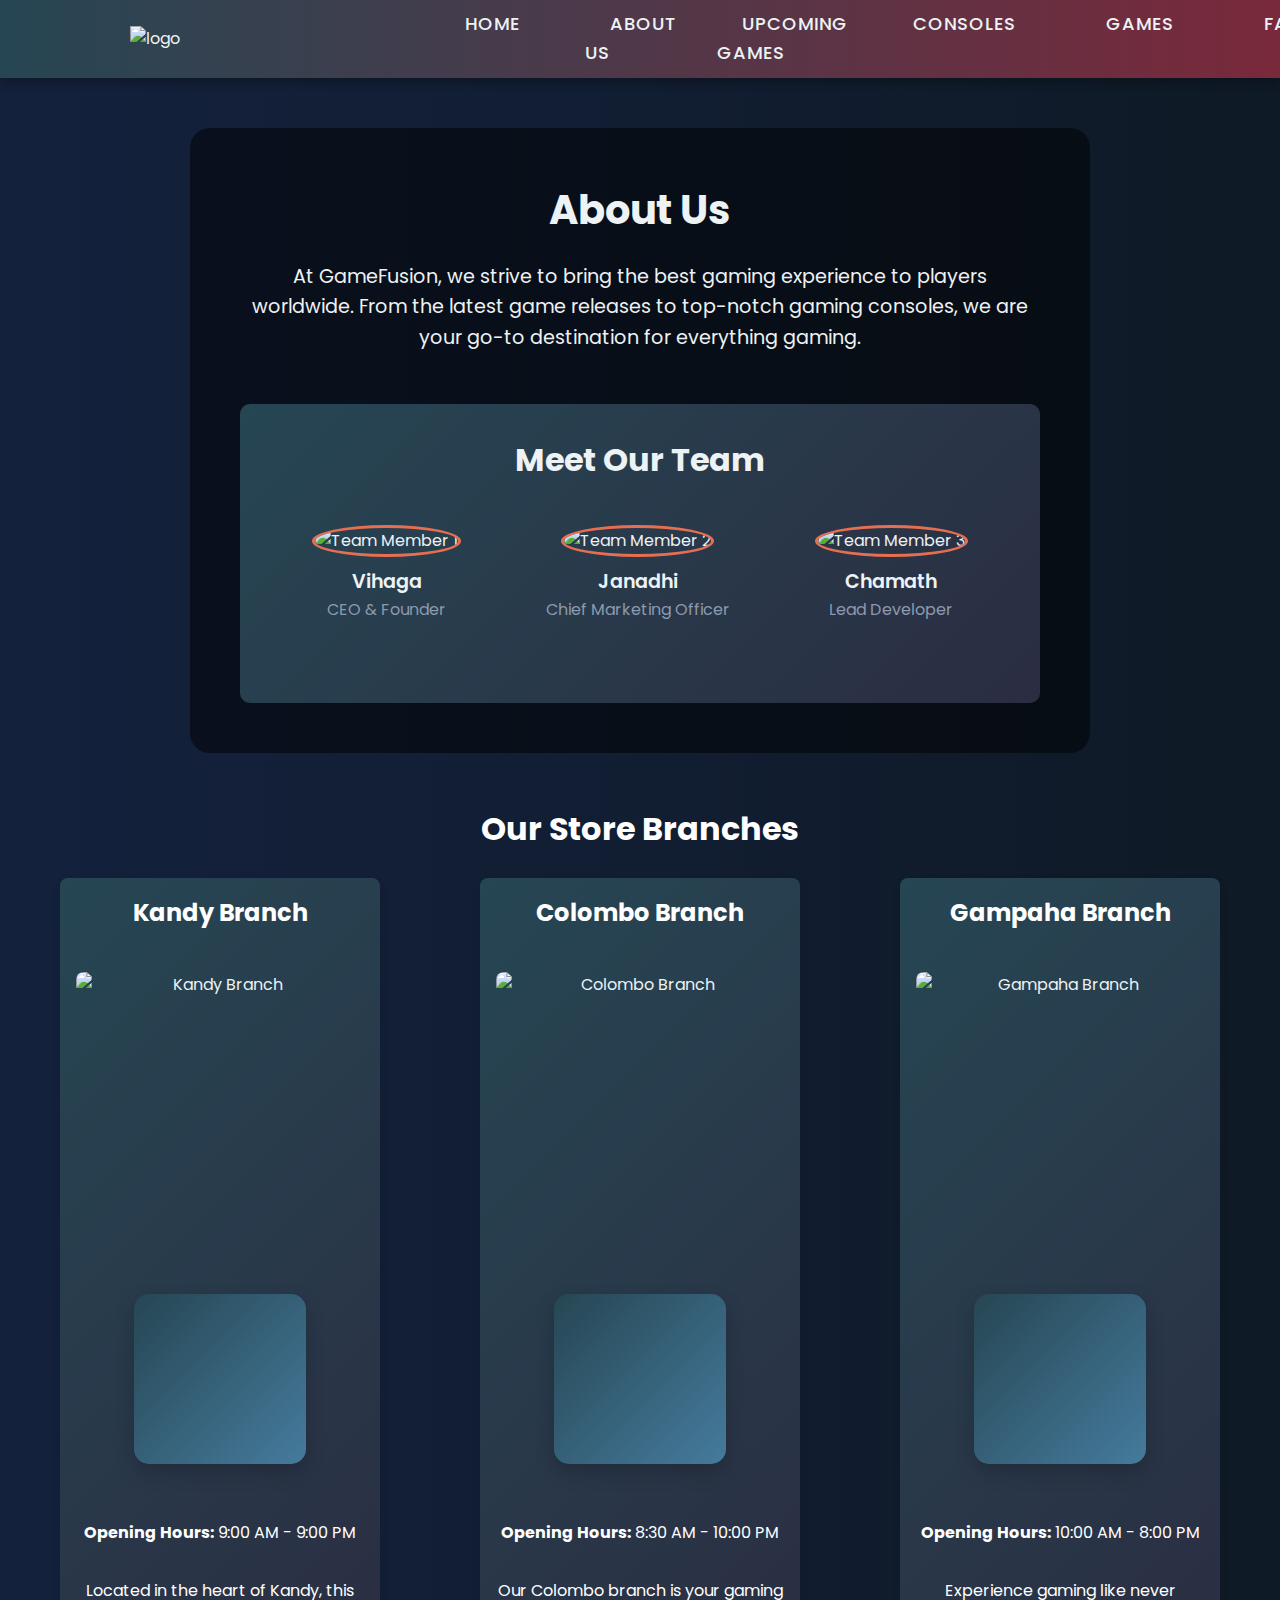
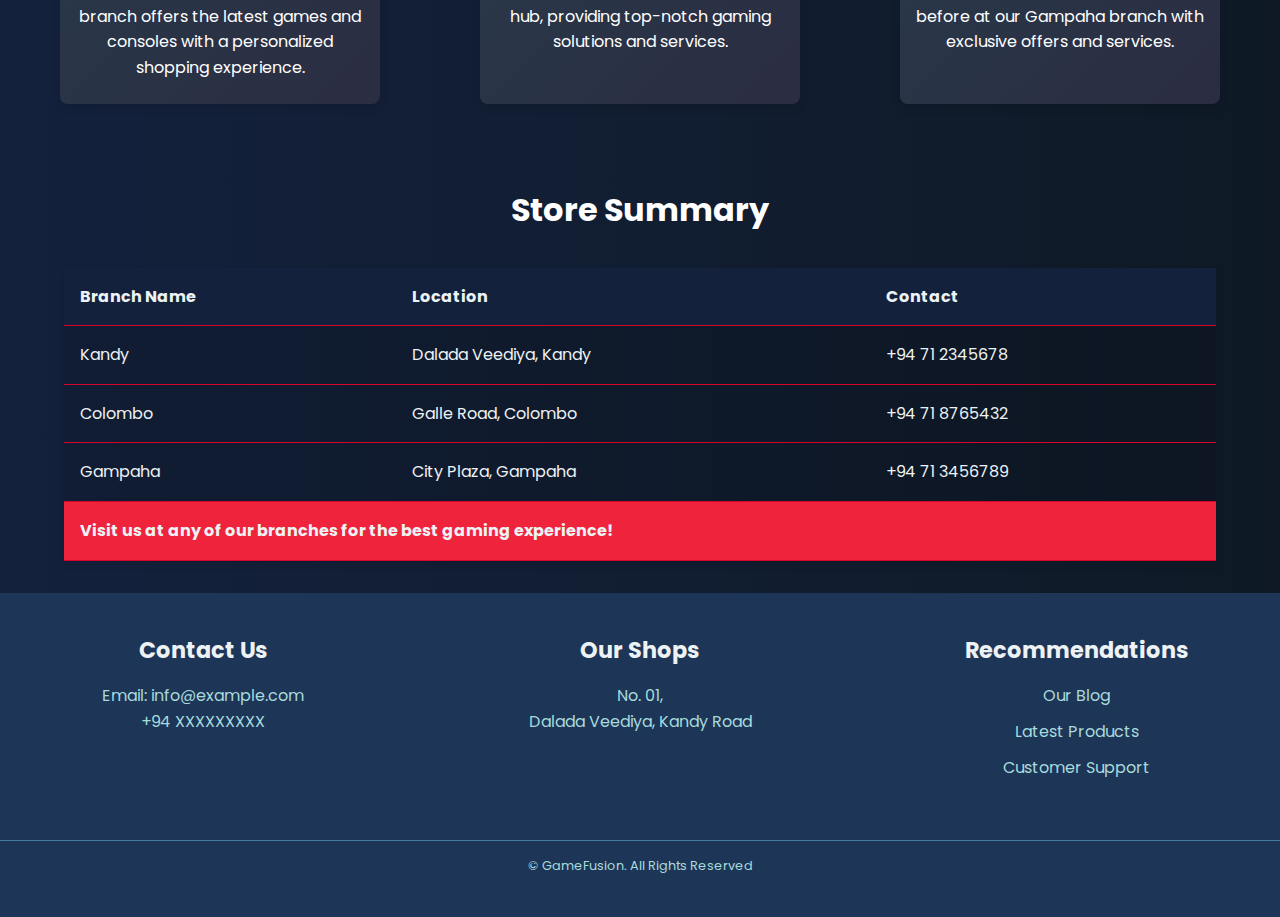
==== About_us.html @ dedd91a3 "Add files via upload" ====
<!DOCTYPE html>
<html lang="en">
<head>
    <meta charset="UTF-8">
    <meta name="viewport" content="width=device-width, initial-scale=1.0">
    <meta http-equiv="X-UA-Compatible" content="ie=edge">
    <title>GameFusion</title>
    <link href="https://fonts.googleapis.com/css2?family=Poppins:wght@300;400;600&display=swap" rel="stylesheet">
    <link rel="stylesheet" href="About_us.css">
</head>
<body>
    <header>
        <div class="containerheader">
            <img src="images/Gamefusion logo/GameFusion.png" alt="logo" class="logo">   
        </div>
        <div>
            <nav>
                <label for="menu-toggle" class="hamburger-menu">
                    <span class="bar"></span>
                    <span class="bar"></span>
                    <span class="bar"></span>
                </label>

                <ul>
                    <li><a href="./redo.html">Home</a></li>
                    <li><a href="./About_us.html">About Us</a></li>
                    <li><a href="./Upcoming_games.html">Upcoming Games</a></li> 
                    <li><a href="./Consoles.html">Consoles</a></li>
                    <li><a href="./Games.html">Games</a></li>
                    <li><a href="./FAQ.html">FAQ</a></li>
                </ul>
            </nav>
        </div>
    </header>

    <main>
        <section id="about-us">
            <div class="about-container">
                <h1>About Us</h1>
                <p>At GameFusion, we strive to bring the best gaming experience to players worldwide. From the latest game releases to top-notch gaming consoles, we are your go-to destination for everything gaming.</p>

                <div class="team-section">
                    <h2>Meet Our Team</h2>
                    <div class="team">
                        <div class="team-member">
                            <img src="images/Team Members/Vihaga.jpg" alt="Team Member 1">
                            <h3>Vihaga</h3>
                            <p>CEO & Founder</p>
                        </div>
                        <div class="team-member">
                            <img src="images/Team Members/Jana.jpg" alt="Team Member 2">
                            <h3>Janadhi</h3>
                            <p>Chief Marketing Officer</p>
                        </div>
                        <div class="team-member">
                            <img src="images/Team Members/Chama.jpg" alt="Team Member 3">
                            <h3>Chamath</h3>
                            <p>Lead Developer</p>
                        </div>
                    </div>
                </div>
            </div>
        </section>
    </main>

<!-- Branches Section -->
<section id="branches">
    <h2 class="section-title">Our Store Branches</h2>
    <div class="branches-container">
    
    <!-- Branch 1 -->
    <div class="branch">
        <h3 class="branch-title">Kandy Branch</h3>
        <img class="branch-image" src="images/branch/Kandy.jpg" alt="Kandy Branch">
        <iframe 
            class="branch-map"
            src="https://www.google.com/maps/embed?pb=!1m18!1m12!1m3!1d31684.83820284151!2d80.6285483!3d7.2905712!2m3!1f0!2f0!3f0!3m2!1i1024!2i768!4f13.1!3m3!1m2!1s0x3ae3699c1f2b7a67%3A0x2c9dc287848e1c7c!2sKandy%2C%20Sri%20Lanka!5e0!3m2!1sen!2slk!4v1234567890"
            width="600" height="450" style="border:0;" allowfullscreen="" loading="lazy">
        </iframe>
        <p class="branch-hours"><strong>Opening Hours:</strong> 9:00 AM - 9:00 PM</p>
        <p class="branch-description">Located in the heart of Kandy, this branch offers the latest games and consoles with a personalized shopping experience.</p>
    </div>

    <!-- Branch 2 -->
    <div class="branch">
        <h3 class="branch-title">Colombo Branch</h3>
        <img class="branch-image" src="images/branch/Colombo.jpg" alt="Colombo Branch">
        <iframe 
            class="branch-map"
            src="https://www.google.com/maps/embed?pb=!1m18!1m12!1m3!1d31685.439804541274!2d79.8524349!3d6.9270786!2m3!1f0!2f0!3f0!3m2!1i1024!2i768!4f13.1!3m3!1m2!1s0x3ae2594588b8b88f%3A0x9a6d2f4e9a1d79d0!2sColombo%2C%20Sri%20Lanka!5e0!3m2!1sen!2slk!4v1234567890"
            width="600" height="450" style="border:0;" allowfullscreen="" loading="lazy">
        </iframe>
        <p class="branch-hours"><strong>Opening Hours:</strong> 8:30 AM - 10:00 PM</p>
        <p class="branch-description">Our Colombo branch is your gaming hub, providing top-notch gaming solutions and services.</p>
    </div>

    <!-- Branch 3 -->
    <div class="branch">
        <h3 class="branch-title">Gampaha Branch</h3>
        <img class="branch-image" src="images/branch/Gampaha.jpg" alt="Gampaha Branch">
        <iframe 
            class="branch-map"
            src="https://www.google.com/maps/embed?pb=!1m18!1m12!1m3!1d31703.710947805993!2d80.0094495!3d7.0938827!2m3!1f0!2f0!3f0!3m2!1i1024!2i768!4f13.1!3m3!1m2!1s0x3ae308ebded4c091%3A0x3dfcf5426e4d1d99!2sGampaha%2C%20Sri%20Lanka!5e0!3m2!1sen!2slk!4v1234567890"
            width="600" height="450" style="border:0;" allowfullscreen="" loading="lazy">
        </iframe>
        <p class="branch-hours"><strong>Opening Hours:</strong> 10:00 AM - 8:00 PM</p>
        <p class="branch-description">Experience gaming like never before at our Gampaha branch with exclusive offers and services.</p>
    </div>
    </div>
</section>

<!-- Summary Table -->
<section id="summary-table">
    <h2 class="section-title">Store Summary</h2>
    <table class="store-table">
        <thead>
            <tr>
                <th>Branch Name</th>
                <th>Location</th>
                <th>Contact</th>
            </tr>
        </thead>
        <tbody>
            <tr>
                <td>Kandy</td>
                <td>Dalada Veediya, Kandy</td>
                <td>+94 71 2345678</td>
            </tr>
            <tr>
                <td>Colombo</td>
                <td>Galle Road, Colombo</td>
                <td>+94 71 8765432</td>
            </tr>
            <tr>
                <td>Gampaha</td>
                <td>City Plaza, Gampaha</td>
                <td>+94 71 3456789</td>
            </tr>
        </tbody>
        <tfoot>
            <tr>
                <td colspan="3">Visit us at any of our branches for the best gaming experience!</td>
            </tr>
        </tfoot>
    </table>
</section>


    <footer class="footer">
        <div class="footer-container">
            <div class="footer-section Contact-Us">
                <h3>Contact Us</h3>
                <p>Email: <a href="mailto:info@example.com">info@example.com</a></p>
                <p>+94 XXXXXXXXX</p>
            </div>
            <div class="footer-section footerAddress">
                <h3>Our Shops</h3>
                <p>No. 01,</p>
                <p>Dalada Veediya, Kandy Road</p>
            </div>
            <div class="footer-section footerRecommendations">
                <h3>Recommendations</h3>
                <ul>
                    <li><a href="#">Our Blog</a></li>
                    <li><a href="#">Latest Products</a></li>
                    <li><a href="#">Customer Support</a></li>
                </ul>
            </div>
        </div>
        <div class="footer-bottom">
            <p>&copy; GameFusion. All Rights Reserved</p>
        </div>
    </footer>
</body>
</html>
---- About_us.css ----
* {
  margin: 0;
  padding: 0;
  box-sizing: border-box;
  font-family: 'Poppins', sans-serif;
}


body {
  font-family: 'Poppins', sans-serif;
  background-color: #14213d;
  color: #edf2f4;
  line-height: 1.6;
    background: linear-gradient(90deg, #14213d, #0c161a, #1e1e2f);
  background-size: 300% 300%;
  animation: gradient-animation 6s ease infinite;
}

@keyframes gradient-animation {
  0% { background-position: 0% 50%; }
  50% { background-position: 100% 50%; }
  100% { background-position: 0% 50%; }
}



h1, h2, h3 {
  color: #edf2f4;
}

a {
  text-decoration: none;
  color: inherit;
}

header {
  background: linear-gradient(270deg, #457b9d, #d904277e, #ef233b98, #264653);
  background-size: 400% 400%;
  animation: gradientShift 6s ease infinite;
  box-shadow: 0 4px 10px rgba(0, 0, 0, 0.3);
  display: flex;
  justify-content: space-between;
  align-items: center;
  padding: 10px;
}

@keyframes gradientShift {
  0% {
    background-position: 0% 50%;
  }
  50% {
    background-position: 100% 50%;
  }
  100% {
    background-position: 0% 50%;
  }
}


header .containerheader {
  display: flex;
  justify-content: flex-start; /* Keeps the logo on the left */
  align-items: center;
}

header .logo {
  width: 400px;
  height: auto;
  margin-left: 30%;
  animation: fadeInLogo 2s ease-in-out forwards;
}

header nav {
  position: relative;
  margin-left: 30px;
}

header nav ul {
  list-style: none;
  display: flex;
  justify-content: center;
  gap: 40px; /* Adjusted gap for better spacing */
  margin: 0;
}

header nav ul li {
  position: relative;
}

header nav ul li a {
  color: #edf2f4;
  font-size: 18px;
  text-transform: uppercase;
  font-weight: 500;
  letter-spacing: 1px;
  text-decoration: none; /* Removes underline */
  transition: color 0.3s ease, transform 0.3s ease, box-shadow 0.3s ease;
  padding: 15px 25px; /* Added padding for better clickability */
  border-radius: 6px;  /* Slight rounding for smoother edges */
}

header nav ul li a:hover {
  color: #14213d; /* Premium hover color */
  transform: scale(1.05); /* Subtle scaling effect */
  box-shadow: 0 3px 10px rgba(0, 0, 0, 0.15); /* Soft shadow on hover */
}

header nav ul li a:before {
  content: '';
  position: absolute;
  width: 100%;
  height: 3px;
  bottom: -5px;
  left: 0;
  background-color: #d90429; /* Underline color matching hover color */
  transform: scaleX(0);
  transform-origin: bottom right;
  transition: transform 0.3s ease, background-color 0.3s ease;
}

header nav ul li a:hover:before {
  transform: scaleX(1);
  transform-origin: bottom left;
  background-color: #14213d; /* Underline color changes on hover for a refined effect */
}

@keyframes slideInHeader {
  from {
    transform: translateY(-100px);
    opacity: 0;
  }
  to {
    transform: translateY(0);
    opacity: 1;
  }
}

@keyframes fadeInLogo {
  from {
    opacity: 0;
    transform: translateY(-20px);
  }
  to {
    opacity: 1;
    transform: translateY(0);
  }
}


  
main {
    padding: 50px 20px;
    text-align: center;
}

#about-us {
    max-width: 900px;
    margin: 0 auto;
    padding: 50px;
    position: relative;
    color: #edf2f4;
}

#about-us::before {
    content: '';
    position: absolute;
    top: 0;
    left: 0;
    width: 100%;
    height: 100%;
    background: rgba(0, 0, 0, 0.5); /* Overlay to improve readability */
    z-index: -1;
    border-radius: 20px;
}

.about-container h1 {
    font-size: 2.5rem;
    margin-bottom: 20px;
}

.about-container p {
    font-size: 1.2rem;
    margin-bottom: 30px;
}

.team-section {
    margin-top: 50px;
    background: linear-gradient(135deg, #264653, #2b2d42);
    padding: 30px;
    border-radius: 10px;
}

.team-section h2 {
    font-size: 2rem;
    margin-bottom: 20px;
}

.team {
    display: flex;
    justify-content: space-around;
    flex-wrap: wrap;
}

.team-member {
    text-align: center;
    margin: 20px;
    transition: transform 0.3s ease-in-out;
}

.team-member:hover {
    transform: scale(1.1);
}

.team-member img {
    width: 150px;
    height: 150px;
    border-radius: 50%;
    object-fit: cover;
    margin-bottom: 10px;
    border: 3px solid #e76f51;
    transition: border-color 0.3s;
}

.team-member img:hover {
    border-color: #457b9d;
}

.team-member h3 {
    font-size: 1.2rem;
    font-weight: 600;
}

.team-member p {
    font-size: 1rem;
    color: #8d99ae;
}


/* Section Titles */
.section-title {
    text-align: center;
    font-size: 2rem;
    margin-bottom: 1.5rem;
    color: #ffffff; /* Dark Blue */
}

/* Branch Section */
.branches-container {
  display: flex;
  justify-content: center;
  gap: 100px;
  flex-wrap: wrap;
  margin-bottom: 80px;
}

.branch {
  background: linear-gradient(135deg, #264653, #2b2d42);
  border-radius: 8px;
  box-shadow: 0 4px 8px rgba(0, 0, 0, 0.1);
  width: 25%; /* Adjust card width */
  padding: 1rem;
  text-align: center;
  display: flex;
  flex-direction: column;
  gap: 1.5rem;
}


.branch-title {
    font-size: 1.5rem;
    color: #ffffff; /* Crimson Red */
    margin-bottom: 1rem;
}

.branch-image {
    max-width: 100%;
    height:250px;
    border-radius: 8px;
    margin-bottom: 1rem;
}

.branch-map {
  margin: 2rem auto; /* Center the section */
  width: 60%; /* Adjust width to make it smaller */
  height: auto; /* Ensure aspect ratio is maintained */
  border-radius: 15px; /* Smooth edges for a premium feel */
  overflow: hidden; /* Remove any overflow */
  box-shadow: 0 8px 20px rgba(0, 0, 0, 0.2); /* Add a soft shadow for depth */
  display: flex;
  justify-content: center;
  align-items: center;
  background: linear-gradient(135deg, #264653, #457b9d); /* Premium gradient background */
  padding: 10px; /* Add spacing inside the container */
  transition: transform 0.3s ease, box-shadow 0.3s ease;
}

.branch-map:hover {
  transform: scale(1.05); /* Subtle scaling effect on hover */
  box-shadow: 0 10px 30px rgba(0, 0, 0, 0.3); /* Enhanced shadow on hover */
}


.branch-hours, 
.branch-description {
    font-size: 1rem;
    color: #ffffff; /* Deep Navy Blue */
    margin-bottom: 0.5rem;
}

/* Summary Table */
.store-table {
    width: 90%;
    margin: 2rem auto;
    border-collapse: collapse;
    background-color: #0000001f; /* Light background */
    box-shadow: 0 4px 8px rgba(0, 0, 0, 0.1);
}

.store-table th, 
.store-table td {
    padding: 1rem;
    text-align: left;
    border-bottom: 1px solid #d90429; /* Deep Red */
}

.store-table th {
    background-color: #14213d; /* Dark Blue */
    color: #edf2f4; /* Off White */
}

.store-table tr:hover {
    background-color: #8d99ae; /* Slate Gray */
    color: #edf2f4; /* Off White */
}

.store-table tfoot {
    text-align: center;
    background-color: #ef233c; /* Crimson Red */
    color: #edf2f4; /* Off White */
    font-weight: bold;
}



/* Footer */
footer {
    background-color: #1d3557;
    padding: 40px 0;
    color: #a8dadc;
    text-align: center;
  }
  
  .footer-container {
    display: flex;
    justify-content: center;
    flex-wrap: wrap;
    gap: 30px;
  }
  
  .footer-section {
    width: 30%;
    flex: 1;
    text-align: center;
    margin-bottom: 20px;
  }
  
  .footer-section h3 {
    font-size: 1.4em;
    margin-bottom: 15px;
  }
  
  .footer-section p, .footer-section a {
    color: #a8dadc;
    text-decoration: none;
    transition: color 0.3s ease, transform 0.3s ease;
  }
  
  .footer-section a:hover {
    color: #e76f51;
    transform: scale(1.1);
  }
  
  .footer-section ul {
    list-style: none;
  }
  
  .footer-section ul li {
    margin-bottom: 10px;
  }
  
  .footer-bottom {
    margin-top: 30px;
    border-top: 1px solid #457b9d;
    padding-top: 15px;
    font-size: 0.8em;
    color: #a8dadc;
  }






  /* Header */
@media (max-width: 768px) {
    header .containerheader {
      flex-direction: column;
      align-items: center;
    }
  
    header .logo {
      margin-left: 0; /* Center the logo */
      width: 200px; /* Reduce logo size */
      height: auto;
      margin-bottom: 20px; /* Space out the logo from the nav */
    }
  
    header nav ul {
      flex-direction: column;
      align-items: center; /* Center the nav items */
      gap: 20px;
    }
  
    header nav ul li a {
      font-size: 16px; /* Adjust font size for mobile */
      text-align: center; /* Center align links */
    }
  }
  
  /* Hero Images */
  @media (max-width: 768px) {
    .hero-container {
      height: 400px; /* Adjust height of hero container for mobile */
    }
  
    .slideshow-container {
      height: 100%;
    }
  
    .hero-image {
      width: 100%;
      height: auto;
    }
  }
  
  /* Categories */
  @media (max-width: 768px) {
    .categories {
      flex-direction: column; /* Stack categories vertically */
      gap: 30px;
      align-items: center; /* Center align the categories */
    }
  
    .category {
      width: 90%; /* Make categories wider on mobile */
      margin: 0; /* Remove margin for mobile */
    }
  
    .category-img {
      width: 100%; /* Ensure the image inside categories scales correctly */
      height: auto;
    }
  
    /* Ensure the categories text is centered */
    .category h3, .category p {
      text-align: center;
    }
  }
  
  /* Adjustments for Extra Small Screens (e.g., mobile phones) */
  @media (max-width: 480px) {
    body {
      padding: 0 10px; /* Add padding to prevent content from touching edges */
    }
  
    header nav ul li a {
      font-size: 14px; /* Further reduce font size for very small screens */
    }
  
    .hero-container {
      height: 300px; /* Reduce hero section height on very small screens */
    }
  
    .category {
      width: 100%; /* Make categories full width on smaller screens */
      padding: 10px; /* Reduce padding */
    }
  
    footer .footer-container {
      flex-direction: column; /* Stack footer items vertically */
      align-items: center;
    }
  
    footer .footer-section {
      width: 100%; /* Make footer sections full width */
    }
  
    .footer-bottom {
      font-size: 0.7em; /* Reduce footer text size */
    }
  }
  
  
  
  
  
  /* Basic Styles for Hamburger Menu */
  .hamburger-menu {
    display: none;
    cursor: pointer;
    flex-direction: column;
    gap: 5px;
    z-index: 999; /* Ensure it sits on top */
  }
  
  .hamburger-menu .bar {
    width: 30px;
    height: 3px;
    background-color: #edf2f4;
    border-radius: 5px;
  }
  
  /* Hide the checkbox by default */
  .menu-toggle {
    display: none;
  }
  
  /* Navigation Menu */
  #nav-list {
    list-style: none;
    display: flex;
    gap: 20px;
  }
  
  #nav-list li a {
    color: #edf2f4;
    font-size: 18px;
    text-transform: uppercase;
    font-weight: 500;
    transition: color 0.3s ease, transform 0.3s ease;
  }
  
  /* Media Queries */
  @media (max-width: 768px) {
    header .containerheader {
      flex-direction: column;
      align-items: center;
    }
  
    header .logo {
      width: 200px;
      height: auto;
      margin-bottom: 20px;
    }
  
    /* Initially hide the navigation menu on mobile */
    header nav ul {
      flex-direction: column;
      align-items: center;
      gap: 20px;
      display: none; /* Hide menu by default */
      width: 100%;
      padding: 20px 0;
      background-color: #2b2d42; /* Menu background color */
      position: absolute;
      top: 70px;
      left: 0;
      right: 0;
      box-shadow: 0 6px 15px rgba(0, 0, 0, 0.2);
    }
  
    /* Show hamburger on small screens */
    .hamburger-menu {
      display: flex;
    }
  
    /* When the checkbox is checked, show the menu */
    .menu-toggle:checked + .hamburger-menu + #nav-list {
      display: flex;
    }
  
    /* Mobile styles for links */
    header nav ul li a {
      font-size: 20px;
      padding: 10px;
      width: 100%;
      text-align: center;
    }
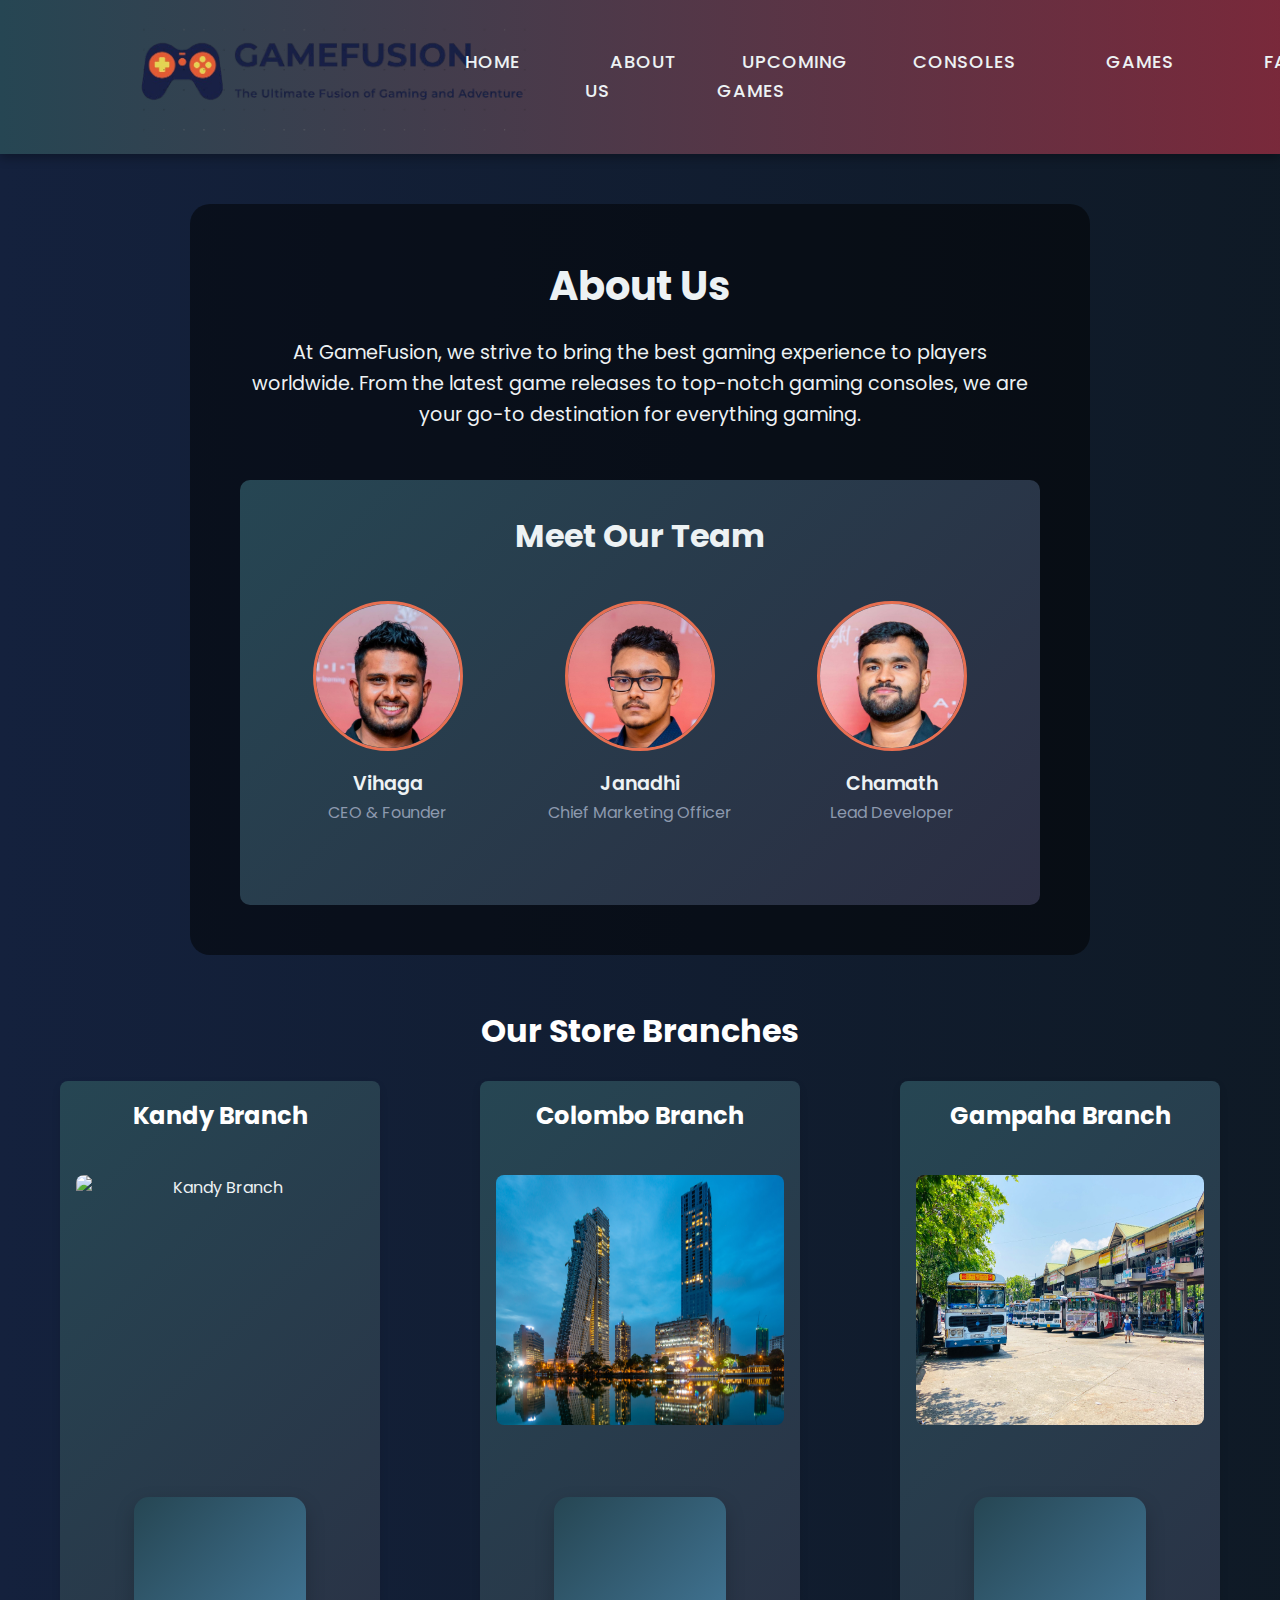
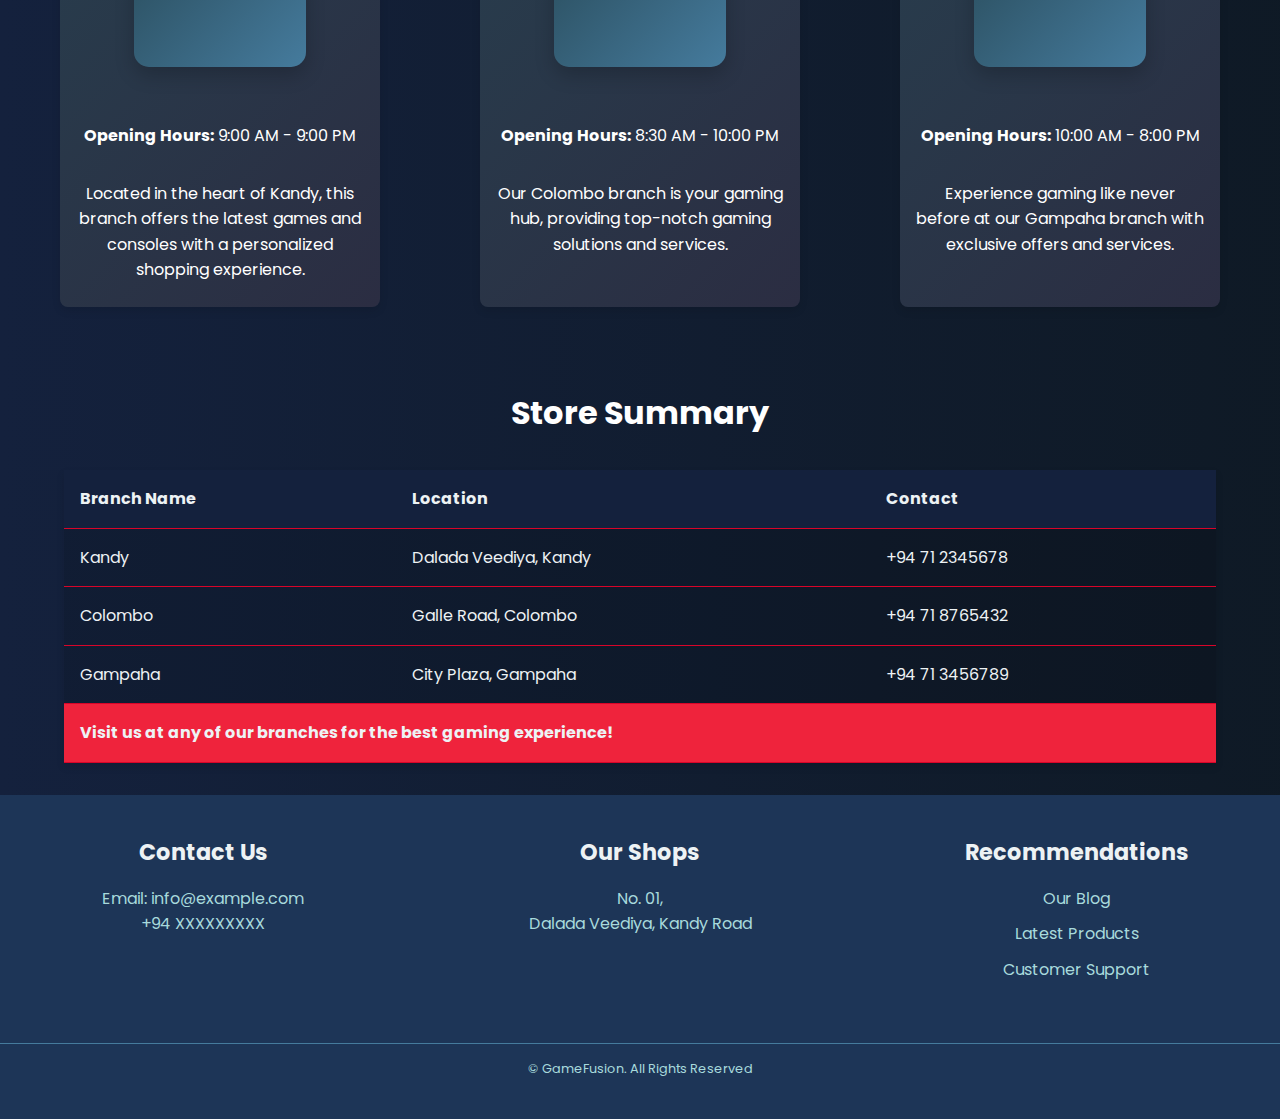
==== commit 9f15a450: "Update About_us.html" ====
--- a/About_us.html
+++ b/About_us.html
@@ -11,7 +11,7 @@
 <body>
     <header>
         <div class="containerheader">
-            <img src="images/Gamefusion logo/GameFusion.png" alt="logo" class="logo">   
+            <img src="Gamefusion logo/GameFusion.png" alt="logo" class="logo">   
         </div>
         <div>
             <nav>
@@ -22,7 +22,7 @@
                 </label>
 
                 <ul>
-                    <li><a href="./redo.html">Home</a></li>
+                    <li><a href="./index.html">Home</a></li>
                     <li><a href="./About_us.html">About Us</a></li>
                     <li><a href="./Upcoming_games.html">Upcoming Games</a></li> 
                     <li><a href="./Consoles.html">Consoles</a></li>
@@ -43,17 +43,17 @@
                     <h2>Meet Our Team</h2>
                     <div class="team">
                         <div class="team-member">
-                            <img src="images/Team Members/Vihaga.jpg" alt="Team Member 1">
+                            <img src="Team Members/Vihaga.jpg" alt="Team Member 1">
                             <h3>Vihaga</h3>
                             <p>CEO & Founder</p>
                         </div>
                         <div class="team-member">
-                            <img src="images/Team Members/Jana.jpg" alt="Team Member 2">
+                            <img src="Team Members/Jana.jpg" alt="Team Member 2">
                             <h3>Janadhi</h3>
                             <p>Chief Marketing Officer</p>
                         </div>
                         <div class="team-member">
-                            <img src="images/Team Members/Chama.jpg" alt="Team Member 3">
+                            <img src="Team Members/Chama.jpg" alt="Team Member 3">
                             <h3>Chamath</h3>
                             <p>Lead Developer</p>
                         </div>
@@ -71,7 +71,7 @@
     <!-- Branch 1 -->
     <div class="branch">
         <h3 class="branch-title">Kandy Branch</h3>
-        <img class="branch-image" src="images/branch/Kandy.jpg" alt="Kandy Branch">
+        <img class="branch-image" src="branch/Kandy.jpg" alt="Kandy Branch">
         <iframe 
             class="branch-map"
             src="https://www.google.com/maps/embed?pb=!1m18!1m12!1m3!1d31684.83820284151!2d80.6285483!3d7.2905712!2m3!1f0!2f0!3f0!3m2!1i1024!2i768!4f13.1!3m3!1m2!1s0x3ae3699c1f2b7a67%3A0x2c9dc287848e1c7c!2sKandy%2C%20Sri%20Lanka!5e0!3m2!1sen!2slk!4v1234567890"
@@ -84,7 +84,7 @@
     <!-- Branch 2 -->
     <div class="branch">
         <h3 class="branch-title">Colombo Branch</h3>
-        <img class="branch-image" src="images/branch/Colombo.jpg" alt="Colombo Branch">
+        <img class="branch-image" src="branch/Colombo.jpg" alt="Colombo Branch">
         <iframe 
             class="branch-map"
             src="https://www.google.com/maps/embed?pb=!1m18!1m12!1m3!1d31685.439804541274!2d79.8524349!3d6.9270786!2m3!1f0!2f0!3f0!3m2!1i1024!2i768!4f13.1!3m3!1m2!1s0x3ae2594588b8b88f%3A0x9a6d2f4e9a1d79d0!2sColombo%2C%20Sri%20Lanka!5e0!3m2!1sen!2slk!4v1234567890"
@@ -97,7 +97,7 @@
     <!-- Branch 3 -->
     <div class="branch">
         <h3 class="branch-title">Gampaha Branch</h3>
-        <img class="branch-image" src="images/branch/Gampaha.jpg" alt="Gampaha Branch">
+        <img class="branch-image" src="branch/Gampaha.jpg" alt="Gampaha Branch">
         <iframe 
             class="branch-map"
             src="https://www.google.com/maps/embed?pb=!1m18!1m12!1m3!1d31703.710947805993!2d80.0094495!3d7.0938827!2m3!1f0!2f0!3f0!3m2!1i1024!2i768!4f13.1!3m3!1m2!1s0x3ae308ebded4c091%3A0x3dfcf5426e4d1d99!2sGampaha%2C%20Sri%20Lanka!5e0!3m2!1sen!2slk!4v1234567890"
